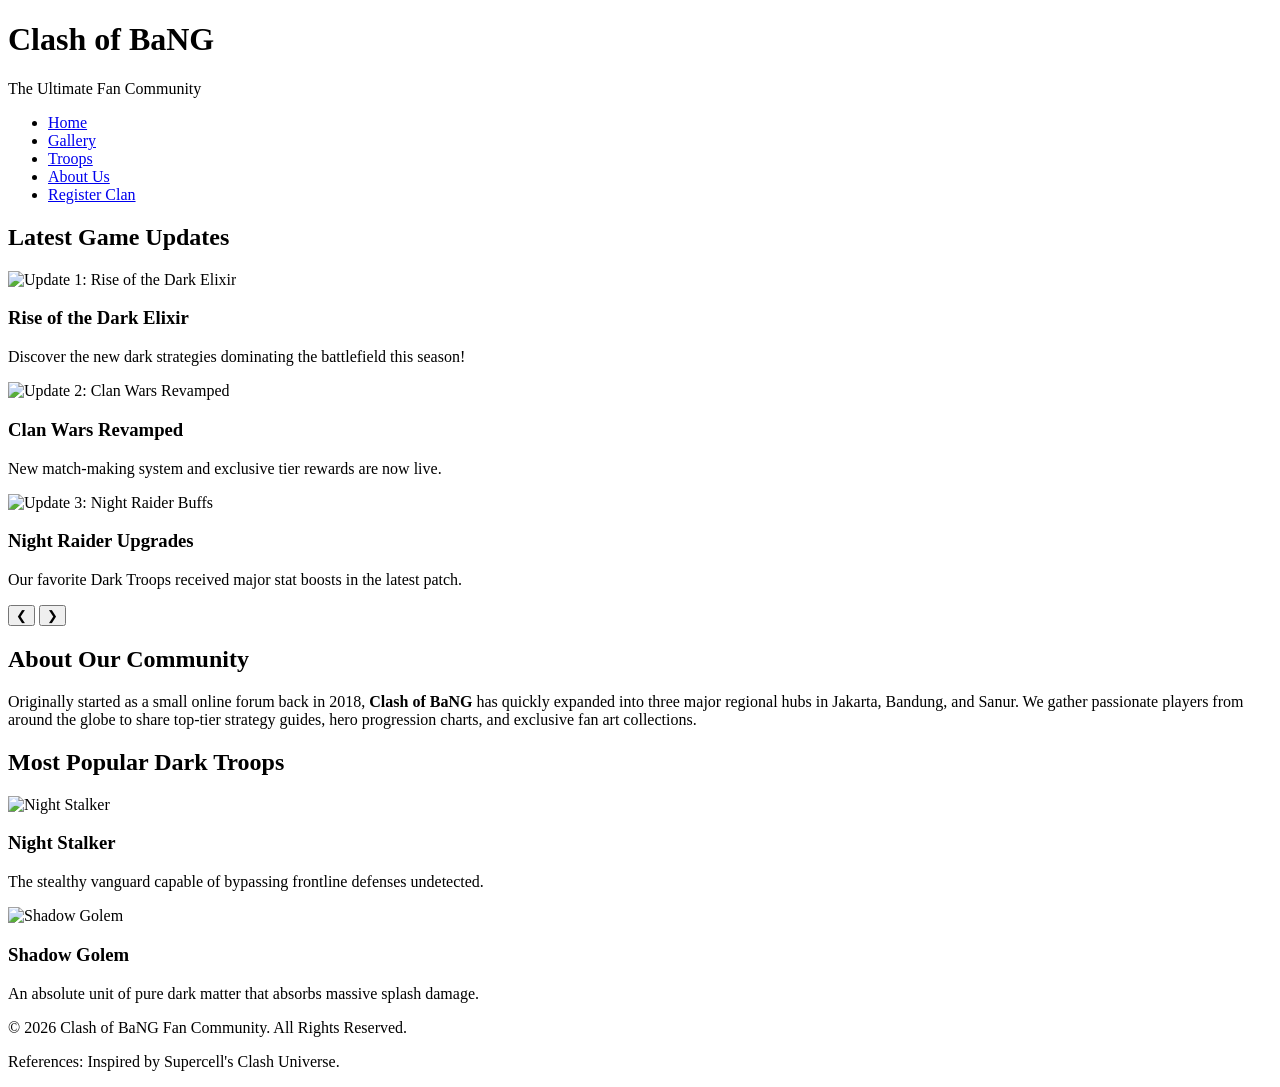
==== index.html @ cfde0092 "Add files via upload" ====
<!DOCTYPE html>
<html lang="en">
<head>
    <meta charset="UTF-8">
    <meta name="viewport" content="width=device-width, initial-scale=1.0">
    <title>Clash of BaNG - Home</title>
    <link rel="stylesheet" href="css/style.css">
</head>
<body>

    <header class="main-header">
        <div class="header-container">
            <h1>Clash of BaNG</h1>
            <p>The Ultimate Fan Community</p>
        </div>
    </header>

    <nav class="main-nav">
        <ul>
            <li><a href="index.html" class="active">Home</a></li>
            <li><a href="gallery.html">Gallery</a></li>
            <li><a href="troops.html">Troops</a></li>
            <li><a href="about.html">About Us</a></li>
            <li><a href="register.html">Register Clan</a></li>
        </ul>
    </nav>

    <main class="content-container">
        
        <section class="carousel-section">
            <h2>Latest Game Updates</h2>
            <div class="carousel-container">
                <div class="carousel-slide active">
                    <img src="images/slide1.jpg" alt="Update 1: Rise of the Dark Elixir">
                    <div class="carousel-caption">
                        <h3>Rise of the Dark Elixir</h3>
                        <p>Discover the new dark strategies dominating the battlefield this season!</p>
                    </div>
                </div>
                <div class="carousel-slide">
                    <img src="images/slide2.jpg" alt="Update 2: Clan Wars Revamped">
                    <div class="carousel-caption">
                        <h3>Clan Wars Revamped</h3>
                        <p>New match-making system and exclusive tier rewards are now live.</p>
                    </div>
                </div>
                <div class="carousel-slide">
                    <img src="images/slide3.jpg" alt="Update 3: Night Raider Buffs">
                    <div class="carousel-caption">
                        <h3>Night Raider Upgrades</h3>
                        <p>Our favorite Dark Troops received major stat boosts in the latest patch.</p>
                    </div>
                </div>
                
                <button class="carousel-btn prev-btn" id="prevBtn">&#10094;</button>
                <button class="carousel-btn next-btn" id="nextBtn">&#10095;</button>
            </div>
        </section>

        <section class="info-section">
            <h2>About Our Community</h2>
            <p>Originally started as a small online forum back in 2018, <strong>Clash of BaNG</strong> has quickly expanded into three major regional hubs in Jakarta, Bandung, and Sanur. We gather passionate players from around the globe to share top-tier strategy guides, hero progression charts, and exclusive fan art collections.</p>
        </section>

        <section class="popular-troops-section">
            <h2>Most Popular Dark Troops</h2>
            <div class="troops-grid">
                <div class="troop-card-home">
                    <img src="images/troop1.jpg" alt="Night Stalker">
                    <h3>Night Stalker</h3>
                    <p>The stealthy vanguard capable of bypassing frontline defenses undetected.</p>
                </div>
                <div class="troop-card-home">
                    <img src="images/troop2.jpg" alt="Shadow Golem">
                    <h3>Shadow Golem</h3>
                    <p>An absolute unit of pure dark matter that absorbs massive splash damage.</p>
                </div>
            </div>
        </section>

    </main>

    <footer class="main-footer">
        <p>&copy; 2026 Clash of BaNG Fan Community. All Rights Reserved.</p>
        <p>References: Inspired by Supercell's Clash Universe.</p>
    </footer>

    <script src="js/main.js"></script>
</body>
</html>
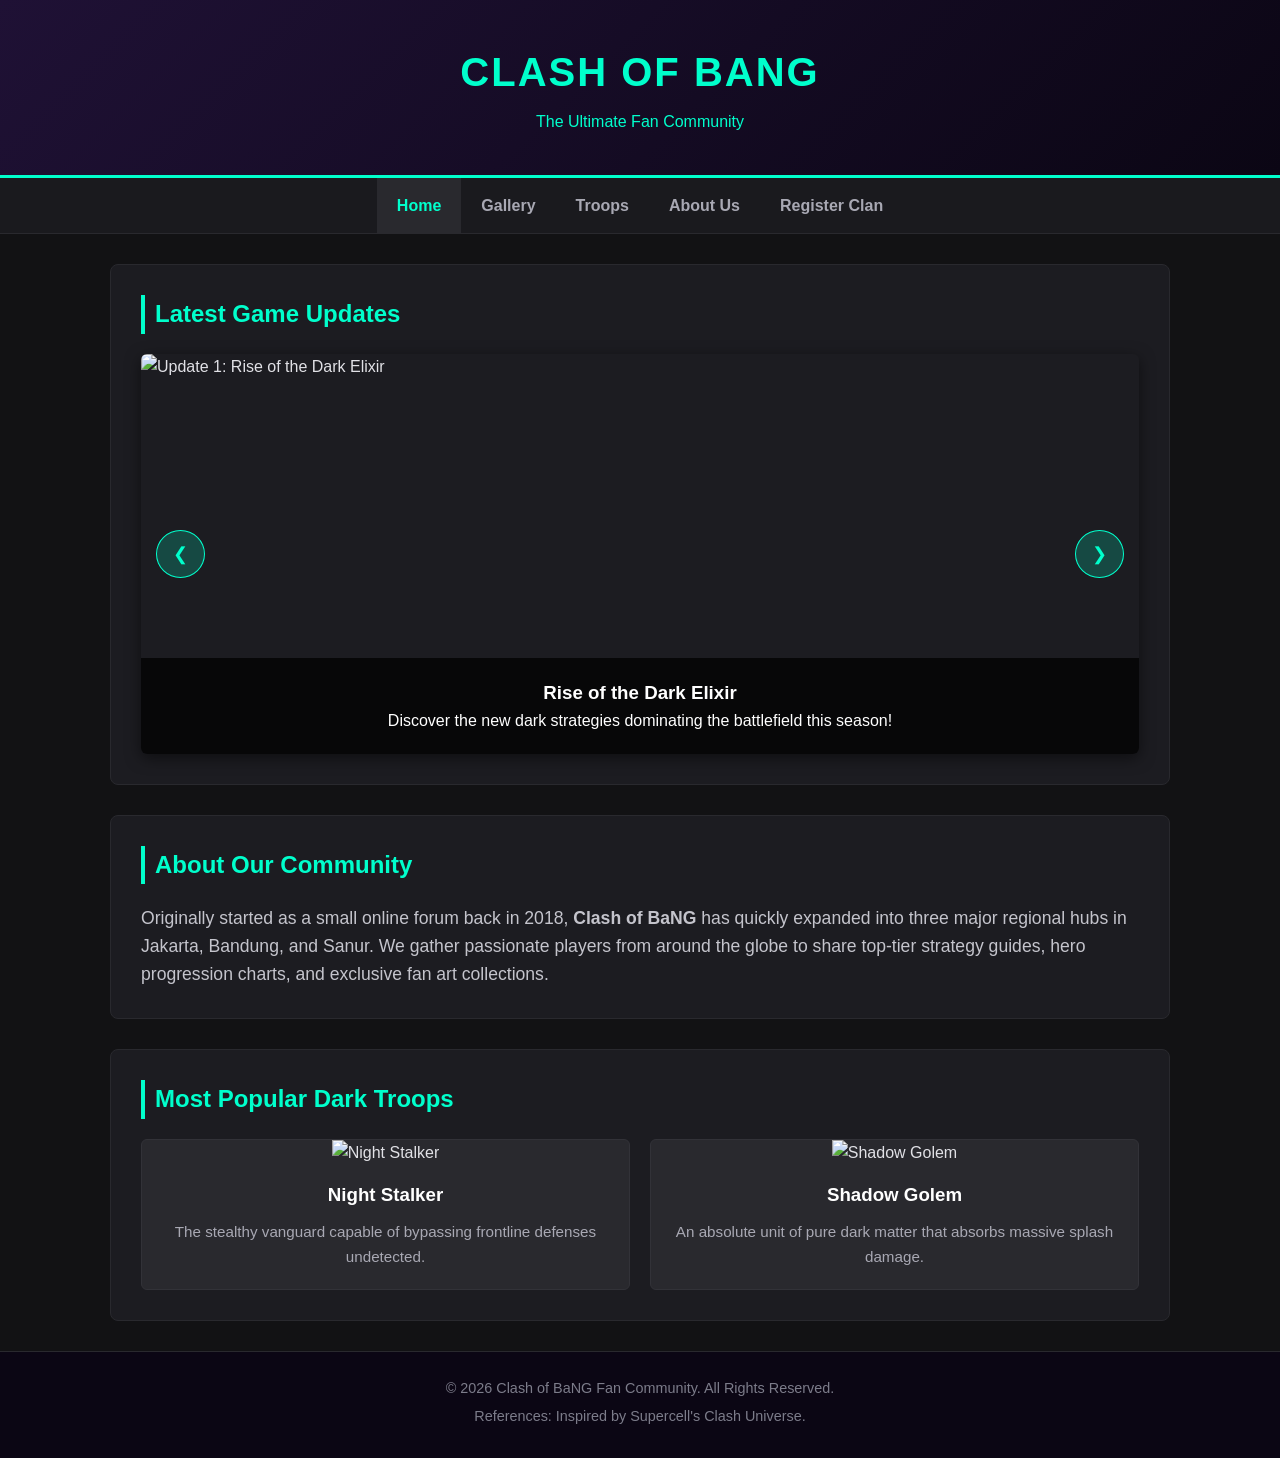
==== commit bc02e85f: "Update index.html" ====
--- a/index.html
+++ b/index.html
@@ -4,7 +4,7 @@
     <meta charset="UTF-8">
     <meta name="viewport" content="width=device-width, initial-scale=1.0">
     <title>Clash of BaNG - Home</title>
-    <link rel="stylesheet" href="css/style.css">
+    <link rel="stylesheet" href="style.css">
 </head>
 <body>
 
@@ -85,6 +85,6 @@
         <p>References: Inspired by Supercell's Clash Universe.</p>
     </footer>
 
-    <script src="js/main.js"></script>
+    <script src="main.js"></script>
 </body>
-</html>+</html>
--- a/style.css
+++ b/style.css
@@ -0,0 +1,615 @@
+* {
+    margin: 0;
+    padding: 0;
+    box-sizing: border-box;
+}
+
+body {
+    font-family: 'Segoe UI', Tahoma, Geneva, Verdana, sans-serif;
+    line-height: 1.6;
+    background-color: #121214;
+    color: #e1e1e6;
+}
+
+/* --- Header --- */
+.main-header {
+    background: linear-gradient(135deg, #1f1135 0%, #0b0614 100%);
+    color: #00ffcc;
+    padding: 40px 20px;
+    text-align: center;
+    border-bottom: 3px solid #00ffcc;
+}
+
+.main-header h1 {
+    font-size: 2.5rem;
+    margin-bottom: 5px;
+    text-transform: uppercase;
+    letter-spacing: 2px;
+}
+
+/* --- Navigation --- */
+.main-nav {
+    background-color: #1a1a1e;
+    position: sticky;
+    top: 0;
+    z-index: 1000;
+    border-bottom: 1px solid #29292e;
+}
+
+.main-nav ul {
+    display: flex;
+    justify-content: center;
+    list-style: none;
+}
+
+.main-nav a {
+    display: block;
+    color: #a8a8b3;
+    padding: 15px 20px;
+    text-decoration: none;
+    font-weight: 600;
+    transition: all 0.3s ease;
+}
+
+.main-nav a:hover, .main-nav a.active {
+    color: #00ffcc;
+    background-color: #29292e;
+}
+
+/* --- Content Container --- */
+.content-container {
+    max-width: 1100px;
+    margin: 30px auto;
+    padding: 0 20px;
+}
+
+section {
+    background-color: #1c1c21;
+    padding: 30px;
+    margin-bottom: 30px;
+    border-radius: 8px;
+    border: 1px solid #29292e;
+}
+
+section h2 {
+    color: #00ffcc;
+    margin-bottom: 20px;
+    border-left: 4px solid #00ffcc;
+    padding-left: 10px;
+}
+
+/* --- Carousel Styling --- */
+.carousel-container {
+    position: relative;
+    width: 100%;
+    height: 400px;
+    overflow: hidden;
+    border-radius: 6px;
+    box-shadow: 0 4px 15px rgba(0,0,0,0.5);
+}
+
+.carousel-slide {
+    position: absolute;
+    width: 100%;
+    height: 100%;
+    opacity: 0;
+    transition: opacity 0.5s ease-in-out;
+}
+
+.carousel-slide.active {
+    opacity: 1;
+    position: relative;
+}
+
+.carousel-slide img {
+    width: 100%;
+    height: 100%;
+    object-fit: cover;
+}
+
+.carousel-caption {
+    position: absolute;
+    bottom: 0;
+    background: rgba(0, 0, 0, 0.75);
+    color: #fff;
+    width: 100%;
+    padding: 20px;
+    text-align: center;
+}
+
+.carousel-btn {
+    position: absolute;
+    top: 50%;
+    transform: translateY(-50%);
+    background: rgba(0, 255, 204, 0.2);
+    border: 1px solid #00ffcc;
+    color: #00ffcc;
+    padding: 12px 16px;
+    cursor: pointer;
+    font-size: 18px;
+    border-radius: 50%;
+    transition: background 0.3s;
+}
+
+.carousel-btn:hover {
+    background: rgba(0, 255, 204, 0.6);
+    color: #000;
+}
+
+.prev-btn { left: 15px; }
+.next-btn { right: 15px; }
+
+/* --- Brief Info Section --- */
+.info-section p {
+    font-size: 1.1rem;
+    color: #c4c4cc;
+}
+
+/* --- Popular Troops Grid --- */
+.troops-grid {
+    display: grid;
+    grid-template-columns: repeat(auto-fit, minmax(280px, 1fr));
+    gap: 20px;
+}
+
+.troop-card-home {
+    background-color: #29292e;
+    border-radius: 6px;
+    overflow: hidden;
+    text-align: center;
+    padding-bottom: 20px;
+    border: 1px solid #323238;
+}
+
+.troop-card-home img {
+    width: 100%;
+    height: 220px;
+    object-fit: cover;
+}
+
+.troop-card-home h3 {
+    color: #fff;
+    margin: 15px 0 10px 0;
+}
+
+.troop-card-home p {
+    padding: 0 15px;
+    color: #a8a8b3;
+    font-size: 0.95rem;
+}
+
+/* --- Footer --- */
+.main-footer {
+    background-color: #0b0614;
+    color: #7c7c8a;
+    text-align: center;
+    padding: 25px;
+    font-size: 0.9rem;
+    border-top: 1px solid #29292e;
+}
+
+.main-footer p {
+    margin-bottom: 5px;
+}
+
+/* --- Responsive Layout (Mobile Friendly < 768px) --- */
+@media screen and (max-width: 768px) {
+    .main-nav ul {
+        flex-direction: column;
+        align-items: center;
+    }
+
+    .main-nav a {
+        width: 100%;
+        text-align: center;
+        padding: 12px;
+    }
+
+    .carousel-container {
+        height: 250px;
+    }
+
+    .carousel-caption h3 {
+        font-size: 1.1rem;
+    }
+
+    .carousel-caption p {
+        font-size: 0.85rem;
+    }
+
+    .main-header h1 {
+        font-size: 1.8rem;
+    }
+}
+
+/* --- Gallery Page Styling --- */
+.gallery-intro {
+    color: #a8a8b3;
+    margin-bottom: 30px;
+    font-size: 1.05rem;
+}
+
+.gallery-grid {
+    display: grid;
+    grid-template-columns: repeat(auto-fit, minmax(280px, 1fr));
+    gap: 25px;
+}
+
+.gallery-item {
+    background-color: #29292e;
+    border-radius: 8px;
+    overflow: hidden;
+    border: 1px solid #323238;
+    transition: transform 0.3s ease, box-shadow 0.3s ease;
+}
+
+.gallery-item:hover {
+    transform: translateY(-5px);
+    box-shadow: 0 8px 20px rgba(0, 255, 204, 0.15);
+}
+
+.gallery-image-wrapper {
+    width: 100%;
+    height: 200px;
+    overflow: hidden;
+    background-color: #121214;
+}
+
+.gallery-image-wrapper img {
+    width: 100%;
+    height: 100%;
+    object-fit: cover;
+    transition: transform 0.5s ease;
+}
+
+.gallery-item:hover .gallery-image-wrapper img {
+    transform: scale(1.08);
+}
+
+.gallery-info {
+    padding: 20px;
+}
+
+.gallery-info h3 {
+    color: #00ffcc;
+    margin-bottom: 10px;
+    font-size: 1.2rem;
+}
+
+.gallery-info p {
+    color: #c4c4cc;
+    font-size: 0.9rem;
+    line-height: 1.5;
+}
+
+/* --- Troops Page Styling & Hover Animation --- */
+.troops-intro {
+    color: #a8a8b3;
+    margin-bottom: 30px;
+    font-size: 1.05rem;
+}
+
+.interactive-troops-grid {
+    display: grid;
+    grid-template-columns: repeat(auto-fit, minmax(280px, 1fr));
+    gap: 30px;
+}
+
+.interactive-troop-card {
+    position: relative;
+    background-color: #29292e;
+    border-radius: 8px;
+    overflow: hidden;
+    border: 1px solid #323238;
+    text-align: center;
+    /* Smooth transition for expansion and shadow effect */
+    transition: transform 0.4s cubic-bezier(0.165, 0.84, 0.44, 1), box-shadow 0.4s ease;
+    cursor: pointer;
+    height: 350px;
+}
+
+/* 1. Expanded Shadow Effect & Card Scaling on Hover */
+.interactive-troop-card:hover {
+    transform: scale(1.04);
+    box-shadow: 0 12px 28px rgba(0, 255, 204, 0.35); /* Bright glow expanded shadow */
+    border-color: #00ffcc;
+}
+
+.troop-image-container {
+    width: 100%;
+    height: 80%;
+    overflow: hidden;
+}
+
+.troop-image-container img {
+    width: 100%;
+    height: 100%;
+    object-fit: cover;
+}
+
+.troop-basic-info {
+    height: 20%;
+    display: flex;
+    align-items: center;
+    justify-content: center;
+    background-color: #1a1a1e;
+}
+
+.troop-basic-info h3 {
+    color: #fff;
+    font-size: 1.2rem;
+}
+
+/* 2. Stats Overlay (Hidden by default, slides up on hover) */
+.troop-stats-overlay {
+    position: absolute;
+    top: 0;
+    left: 0;
+    width: 100%;
+    height: 100%;
+    background: linear-gradient(to bottom, rgba(11, 6, 20, 0.95) 0%, rgba(28, 28, 33, 0.98) 100%);
+    padding: 25px;
+    display: flex;
+    flex-direction: column;
+    justify-content: center;
+    align-items: start;
+    text-align: left;
+    opacity: 0;
+    transform: translateY(100%);
+    transition: transform 0.35s ease, opacity 0.35s ease;
+}
+
+/* Reveal stats on hover */
+.interactive-troop-card:hover .troop-stats-overlay {
+    opacity: 1;
+    transform: translateY(0);
+}
+
+.troop-stats-overlay h3 {
+    color: #00ffcc;
+    margin-bottom: 15px;
+    font-size: 1.3rem;
+    border-bottom: 2px solid #00ffcc;
+    width: 100%;
+    padding-bottom: 5px;
+}
+
+.troop-stats-overlay ul {
+    list-style: none;
+    width: 100%;
+}
+
+.troop-stats-overlay li {
+    color: #e1e1e6;
+    margin-bottom: 8px;
+    font-size: 0.95rem;
+    display: flex;
+    justify-content: space-between;
+    border-bottom: 1px solid #323238;
+    padding-bottom: 4px;
+}
+
+.troop-stats-overlay li strong {
+    color: #a8a8b3;
+}
+
+/* --- About Page Styling --- */
+.about-story p {
+    margin-bottom: 15px;
+    font-size: 1.05rem;
+    color: #c4c4cc;
+    text-align: justify;
+}
+
+.section-subtitle {
+    color: #a8a8b3;
+    margin-bottom: 25px;
+    font-size: 1rem;
+}
+
+/* Timeline Layout */
+.milestones-timeline {
+    display: flex;
+    flex-direction: column;
+    gap: 20px;
+    border-left: 2px solid #00ffcc;
+    padding-left: 20px;
+    margin-left: 10px;
+}
+
+.timeline-item {
+    position: relative;
+}
+
+.timeline-item::before {
+    content: '';
+    position: absolute;
+    left: -27px;
+    top: 5px;
+    width: 12px;
+    height: 12px;
+    background-color: #00ffcc;
+    border-radius: 50%;
+    box-shadow: 0 0 8px #00ffcc;
+}
+
+.timeline-year {
+    font-size: 1.2rem;
+    font-weight: bold;
+    color: #00ffcc;
+    display: block;
+    margin-bottom: 3px;
+}
+
+.timeline-item p {
+    color: #c4c4cc;
+    font-size: 0.95rem;
+}
+
+/* Founders Grid Layout */
+.founders-grid {
+    display: grid;
+    grid-template-columns: repeat(auto-fit, minmax(250px, 1fr));
+    gap: 25px;
+    margin-top: 20px;
+}
+
+.founder-card {
+    background-color: #29292e;
+    border: 1px solid #323238;
+    border-radius: 8px;
+    padding: 25px;
+    text-align: center;
+}
+
+.founder-avatar {
+    width: 100px;
+    height: 100px;
+    border-radius: 50%;
+    overflow: hidden;
+    margin: 0 auto 15px auto;
+    border: 2px solid #00ffcc;
+}
+
+.founder-avatar img {
+    width: 100%;
+    height: 100%;
+    object-fit: cover;
+}
+
+.founder-card h3 {
+    color: #fff;
+    font-size: 1.2rem;
+    margin-bottom: 5px;
+}
+
+.founder-role {
+    display: block;
+    color: #00ffcc;
+    font-size: 0.85rem;
+    font-weight: 600;
+    text-transform: uppercase;
+    letter-spacing: 1px;
+    margin-bottom: 15px;
+}
+
+.founder-card p {
+    color: #a8a8b3;
+    font-size: 0.9rem;
+    line-height: 1.5;
+}
+
+/* --- Register Page & Form Styling --- */
+.register-intro {
+    color: #a8a8b3;
+    margin-bottom: 25px;
+    font-size: 1rem;
+}
+
+#clanRegisterForm {
+    max-width: 600px;
+    margin: 0 auto;
+}
+
+.form-group {
+    margin-bottom: 20px;
+    display: flex;
+    flex-direction: column;
+}
+
+.form-group label {
+    color: #00ffcc;
+    font-weight: 600;
+    margin-bottom: 8px;
+    font-size: 0.95rem;
+}
+
+.form-group input[type="text"],
+.form-group input[type="number"],
+.form-group select,
+.form-group textarea {
+    background-color: #29292e;
+    border: 1px solid #323238;
+    border-radius: 4px;
+    padding: 12px;
+    color: #fff;
+    font-family: inherit;
+    font-size: 1rem;
+    transition: border-color 0.3s;
+}
+
+.form-group input:focus,
+.form-group select:focus,
+.form-group textarea:focus {
+    outline: none;
+    border-color: #00ffcc;
+}
+
+/* Radio buttons layout using Flexbox */
+.radio-group {
+    display: flex;
+    gap: 20px;
+    padding: 5px 0;
+}
+
+.radio-label {
+    color: #c4c4cc;
+    cursor: pointer;
+    display: flex;
+    align-items: center;
+    gap: 8px;
+}
+
+.radio-label input[type="radio"] {
+    accent-color: #00ffcc;
+    width: 18px;
+    height: 18px;
+}
+
+/* Submit button with hover effect */
+.submit-btn {
+    background-color: #00ffcc;
+    color: #0b0614;
+    border: none;
+    padding: 14px 20px;
+    font-size: 1rem;
+    font-weight: bold;
+    border-radius: 4px;
+    cursor: pointer;
+    width: 100%;
+    text-transform: uppercase;
+    letter-spacing: 1px;
+    transition: background-color 0.3s, transform 0.1s;
+    margin-top: 10px;
+}
+
+.submit-btn:hover {
+    background-color: #00cc99;
+}
+
+.submit-btn:active {
+    transform: scale(0.98);
+}
+
+/* Validation Alert Boxes */
+.error-box {
+    background-color: rgba(255, 107, 107, 0.15);
+    border: 1px solid #ff6b6b;
+    color: #ff6b6b;
+    padding: 15px;
+    border-radius: 4px;
+    margin-bottom: 25px;
+    font-size: 0.95rem;
+    line-height: 1.5;
+}
+
+.success-box {
+    background-color: rgba(0, 255, 204, 0.15);
+    border: 1px solid #00ffcc;
+    color: #00ffcc;
+    padding: 15px;
+    border-radius: 4px;
+    margin-bottom: 25px;
+    font-size: 0.95rem;
+    text-align: center;
+}
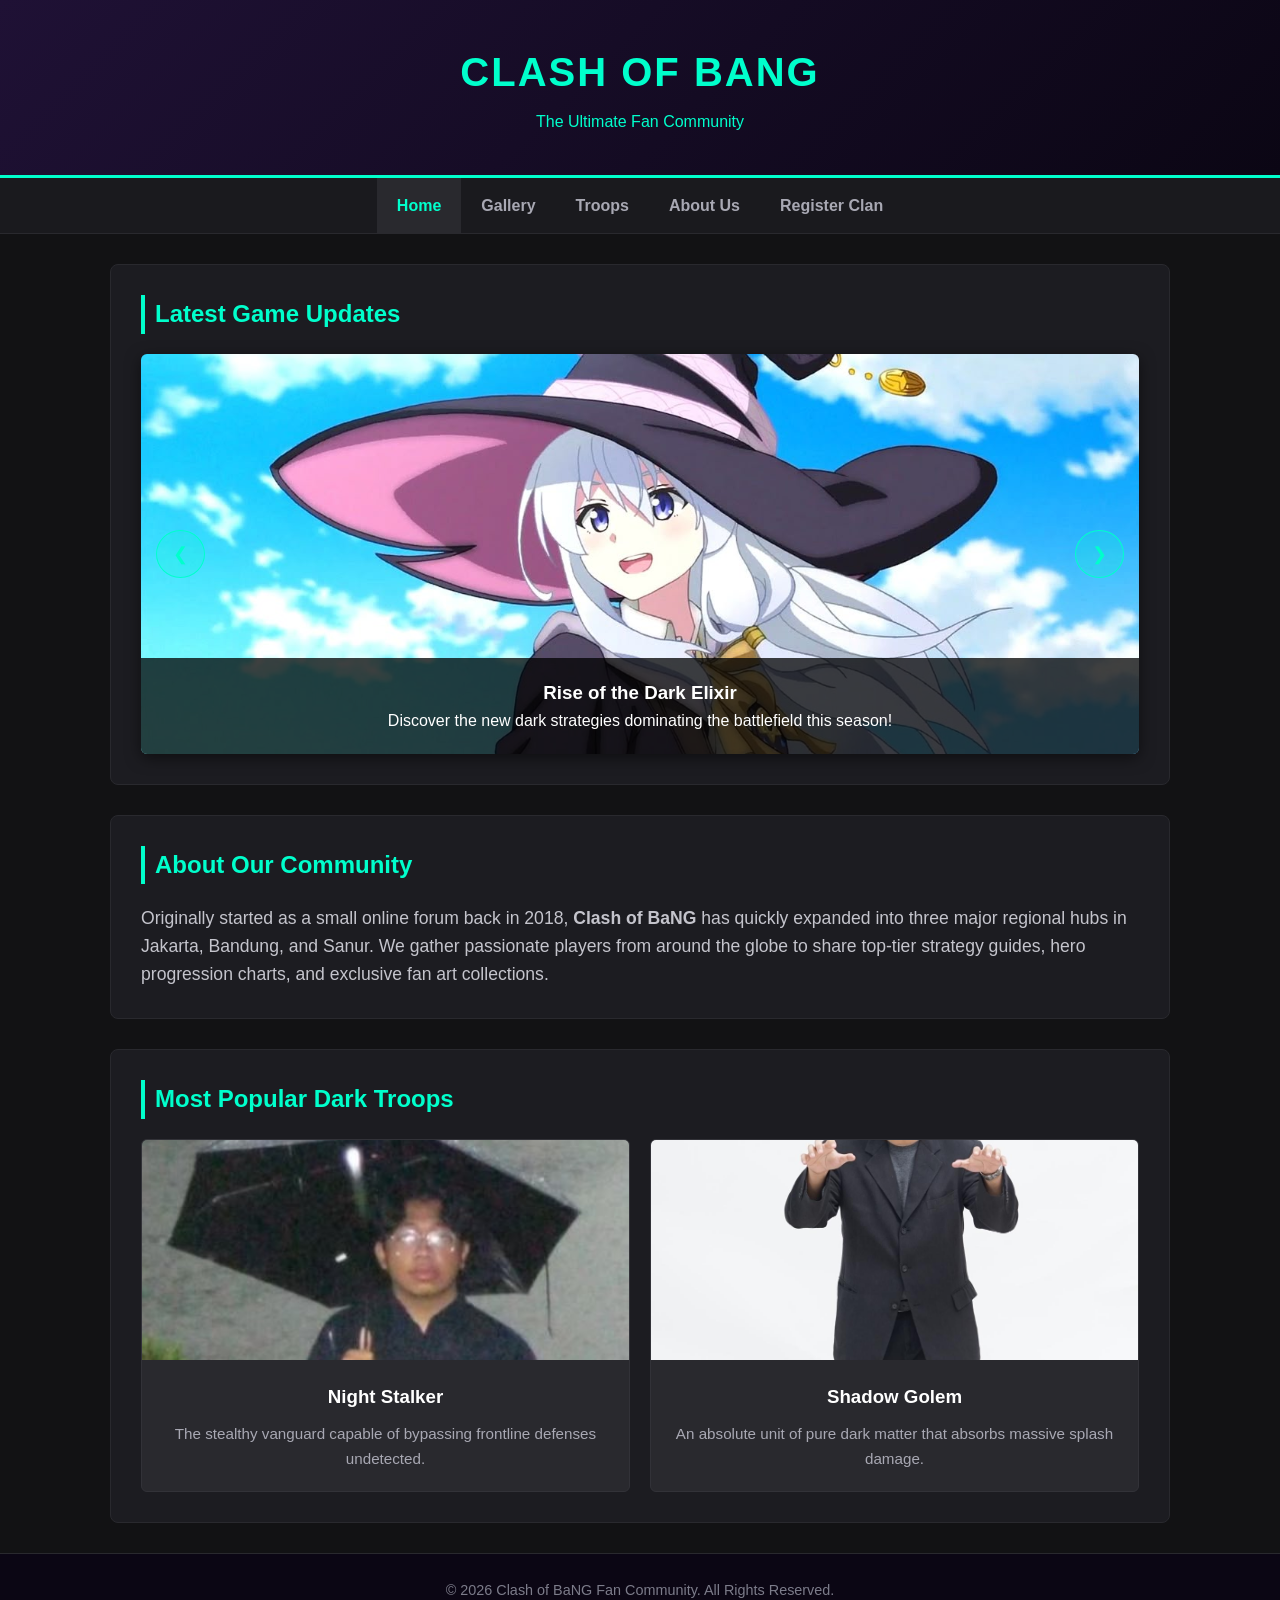
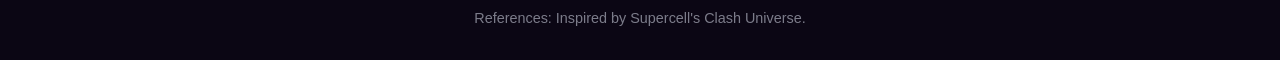
==== commit f3f4ee50: "Fix HTML encoding issues in index.html" ====
--- a/index.html
+++ b/index.html
@@ -31,21 +31,21 @@
             <h2>Latest Game Updates</h2>
             <div class="carousel-container">
                 <div class="carousel-slide active">
-                    <img src="images/slide1.jpg" alt="Update 1: Rise of the Dark Elixir">
+                    <img src="slide1.jpg" alt="Update 1: Rise of the Dark Elixir">
                     <div class="carousel-caption">
                         <h3>Rise of the Dark Elixir</h3>
                         <p>Discover the new dark strategies dominating the battlefield this season!</p>
                     </div>
                 </div>
                 <div class="carousel-slide">
-                    <img src="images/slide2.jpg" alt="Update 2: Clan Wars Revamped">
+                    <img src="slide2.jpg" alt="Update 2: Clan Wars Revamped">
                     <div class="carousel-caption">
                         <h3>Clan Wars Revamped</h3>
                         <p>New match-making system and exclusive tier rewards are now live.</p>
                     </div>
                 </div>
                 <div class="carousel-slide">
-                    <img src="images/slide3.jpg" alt="Update 3: Night Raider Buffs">
+                    <img src="slide3.jpg" alt="Update 3: Night Raider Buffs">
                     <div class="carousel-caption">
                         <h3>Night Raider Upgrades</h3>
                         <p>Our favorite Dark Troops received major stat boosts in the latest patch.</p>
@@ -66,12 +66,12 @@
             <h2>Most Popular Dark Troops</h2>
             <div class="troops-grid">
                 <div class="troop-card-home">
-                    <img src="images/troop1.jpg" alt="Night Stalker">
+                    <img src="troop1.jpg" alt="Night Stalker">
                     <h3>Night Stalker</h3>
                     <p>The stealthy vanguard capable of bypassing frontline defenses undetected.</p>
                 </div>
                 <div class="troop-card-home">
-                    <img src="images/troop2.jpg" alt="Shadow Golem">
+                    <img src="troop2.jpg" alt="Shadow Golem">
                     <h3>Shadow Golem</h3>
                     <p>An absolute unit of pure dark matter that absorbs massive splash damage.</p>
                 </div>
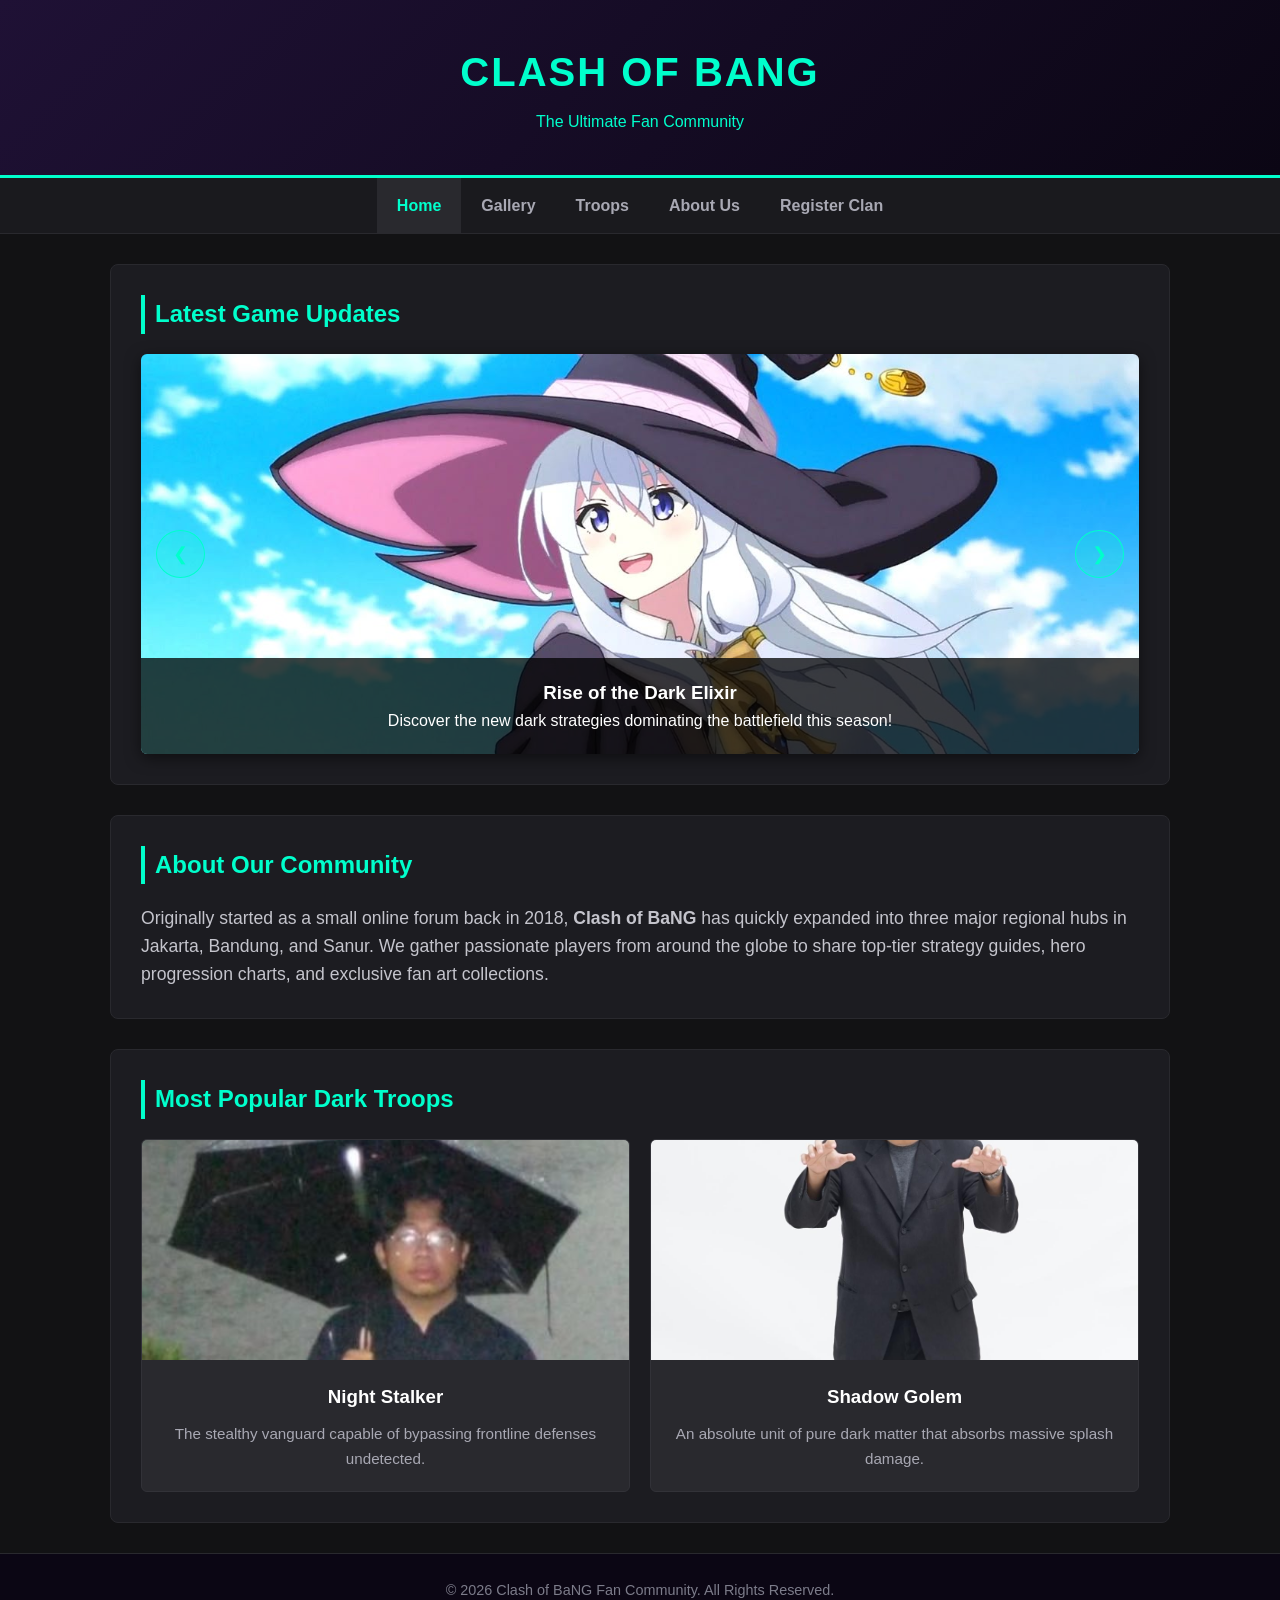
==== commit 78c931b4: "Fix HTML formatting and remove unnecessary characters" ====
--- a/index.html
+++ b/index.html
@@ -82,7 +82,6 @@
 
     <footer class="main-footer">
         <p>&copy; 2026 Clash of BaNG Fan Community. All Rights Reserved.</p>
-        <p>References: Inspired by Supercell's Clash Universe.</p>
     </footer>
 
     <script src="main.js"></script>
--- a/style.css
+++ b/style.css
@@ -592,24 +592,76 @@
 }
 
 /* Validation Alert Boxes */
-.error-box {
-    background-color: rgba(255, 107, 107, 0.15);
+/* Container Utama Melayang di Pojok Kanan Bawah */
+.toast-container {
+    position: fixed;
+    bottom: 25px;
+    right: 25px;
+    z-index: 9999;
+    display: flex;
+    flex-direction: column;
+    gap: 12px;
+    pointer-events: none; /* Supaya klik mouse tembus ke elemen di bawahnya jika kosong */
+}
+
+/* Style Dasar Setiap Kotak Notifikasi */
+.toast-box {
+    min-width: 280px;
+    max-width: 380px;
+    padding: 14px 20px;
+    border-radius: 6px;
+    font-size: 0.95rem;
+    line-height: 1.4;
+    box-shadow: 0 10px 25px rgba(0, 0, 0, 0.55);
+    pointer-events: auto; /* Memungkinkan interaksi pada box itu sendiri */
+    
+    /* Animasi masuk dari Kanan */
+    animation: toastSlideIn 0.35s cubic-bezier(0.175, 0.885, 0.32, 1.275) forwards;
+    transition: opacity 0.4s ease, transform 0.4s ease;
+}
+
+/* Box Error */
+.toast-box.error {
+    background-color: rgba(255, 107, 107, 0.12);
     border: 1px solid #ff6b6b;
     color: #ff6b6b;
-    padding: 15px;
-    border-radius: 4px;
-    margin-bottom: 25px;
-    font-size: 0.95rem;
-    line-height: 1.5;
-}
-
-.success-box {
-    background-color: rgba(0, 255, 204, 0.15);
+}
+
+/* Box Success */
+.toast-box.success {
+    background-color: rgba(0, 255, 204, 0.12);
     border: 1px solid #00ffcc;
     color: #00ffcc;
-    padding: 15px;
-    border-radius: 4px;
-    margin-bottom: 25px;
-    font-size: 0.95rem;
-    text-align: center;
-}+    box-shadow: 0 4px 15px rgba(0, 255, 204, 0.15);
+}
+
+/* State ketika dihapus */
+.toast-box.hide {
+    opacity: 0;
+    transform: translateY(15px) scale(0.95);
+}
+
+/* Animasi muncul mengalir dari sisi kanan layar */
+@keyframes toastSlideIn {
+    from {
+        transform: translateX(110%);
+        opacity: 0;
+    }
+    to {
+        transform: translateX(0);
+        opacity: 1;
+    }
+}
+
+/* RESPONSIVE LAYOUT: Menyesuaikan Layar Smartphone (< 480px) */
+@media screen and (max-width: 480px) {
+    .toast-container {
+        right: 15px;
+        left: 15px;
+        bottom: 15px;
+    }
+    .toast-box {
+        max-width: 100%;
+        min-width: 0;
+    }
+}
